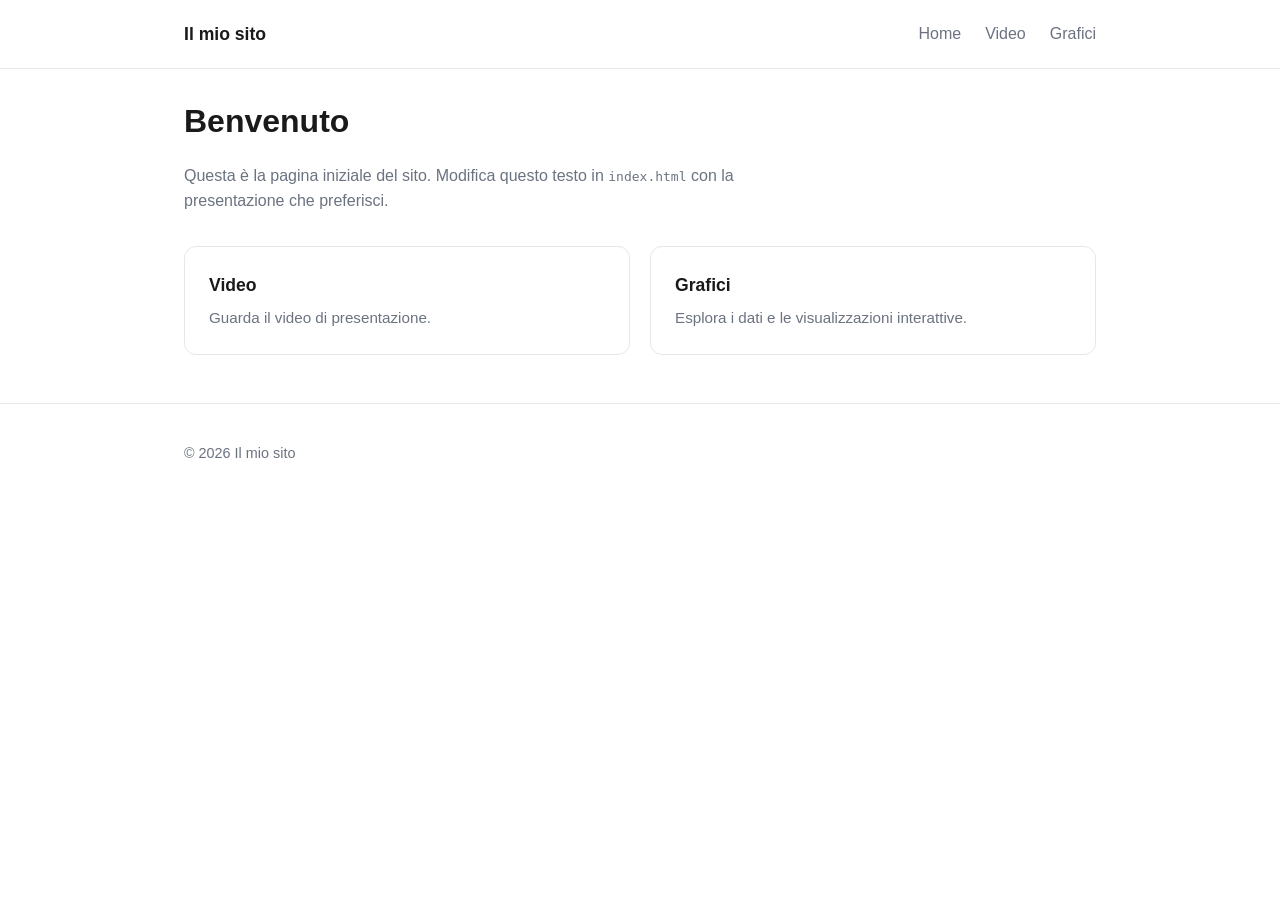
==== index.html @ 33bb8d39 "Primo commit: struttura sito" ====
<!DOCTYPE html>
<html lang="it">
<head>
  <meta charset="UTF-8">
  <meta name="viewport" content="width=device-width, initial-scale=1.0">
  <title>Il mio sito</title>
  <link rel="stylesheet" href="css/style.css">
</head>
<body>

  <header class="site-header">
    <div class="container">
      <a href="index.html" class="logo">Il mio sito</a>
      <nav>
        <ul>
          <li><a href="index.html">Home</a></li>
          <li><a href="video.html">Video</a></li>
          <li><a href="grafici.html">Grafici</a></li>
        </ul>
      </nav>
    </div>
  </header>

  <main class="container">
    <section class="hero">
      <h1>Benvenuto</h1>
      <p>
        Questa è la pagina iniziale del sito. Modifica questo testo in
        <code>index.html</code> con la presentazione che preferisci.
      </p>
      <div class="cards">
        <a class="card" href="video.html">
          <h2>Video</h2>
          <p>Guarda il video di presentazione.</p>
        </a>
        <a class="card" href="grafici.html">
          <h2>Grafici</h2>
          <p>Esplora i dati e le visualizzazioni interattive.</p>
        </a>
      </div>
    </section>
  </main>

  <footer class="site-footer">
    <div class="container">
      <p>&copy; <span id="year"></span> Il mio sito</p>
    </div>
  </footer>

  <script src="js/main.js"></script>
</body>
</html>
---- css/style.css ----
:root {
  --color-bg: #ffffff;
  --color-text: #1a1a1a;
  --color-muted: #6b7280;
  --color-accent: #2563eb;
  --color-border: #e5e7eb;
  --max-width: 960px;
}

* {
  box-sizing: border-box;
}

body {
  margin: 0;
  font-family: -apple-system, BlinkMacSystemFont, "Segoe UI", Roboto, Arial, sans-serif;
  color: var(--color-text);
  background: var(--color-bg);
  line-height: 1.6;
}

.container {
  max-width: var(--max-width);
  margin: 0 auto;
  padding: 0 1.5rem;
}

/* Header */
.site-header {
  border-bottom: 1px solid var(--color-border);
}

.site-header .container {
  display: flex;
  align-items: center;
  justify-content: space-between;
  padding-top: 1.25rem;
  padding-bottom: 1.25rem;
  flex-wrap: wrap;
  gap: 1rem;
}

.logo {
  font-weight: 700;
  font-size: 1.1rem;
  text-decoration: none;
  color: var(--color-text);
}

nav ul {
  list-style: none;
  display: flex;
  gap: 1.5rem;
  margin: 0;
  padding: 0;
}

nav a {
  text-decoration: none;
  color: var(--color-muted);
  font-weight: 500;
}

nav a:hover,
nav a.active {
  color: var(--color-accent);
}

/* Main */
main {
  padding: 3rem 1.5rem;
}

h1 {
  font-size: 2rem;
  margin-bottom: 0.5rem;
}

.hero p {
  color: var(--color-muted);
  max-width: 640px;
}

.cards {
  display: grid;
  grid-template-columns: repeat(auto-fit, minmax(220px, 1fr));
  gap: 1.25rem;
  margin-top: 2rem;
}

.card {
  display: block;
  padding: 1.5rem;
  border: 1px solid var(--color-border);
  border-radius: 12px;
  text-decoration: none;
  color: var(--color-text);
  transition: box-shadow 0.15s ease, transform 0.15s ease;
}

.card:hover {
  box-shadow: 0 4px 14px rgba(0, 0, 0, 0.08);
  transform: translateY(-2px);
}

.card h2 {
  margin: 0 0 0.4rem;
  font-size: 1.1rem;
}

.card p {
  margin: 0;
  color: var(--color-muted);
  font-size: 0.95rem;
}

/* Placeholders */
.video-placeholder,
.grafico-placeholder {
  display: flex;
  align-items: center;
  justify-content: center;
  min-height: 220px;
  border: 2px dashed var(--color-border);
  border-radius: 12px;
  color: var(--color-muted);
  margin: 1.5rem 0;
  font-size: 1.05rem;
}

.video-wrapper {
  position: relative;
  padding-bottom: 56.25%;
  height: 0;
  overflow: hidden;
  border-radius: 12px;
  margin: 1.5rem 0;
}

.video-wrapper iframe {
  position: absolute;
  top: 0;
  left: 0;
  width: 100%;
  height: 100%;
  border: 0;
}

/* Footer */
.site-footer {
  border-top: 1px solid var(--color-border);
  margin-top: 3rem;
}

.site-footer .container {
  padding: 1.5rem;
  color: var(--color-muted);
  font-size: 0.9rem;
}
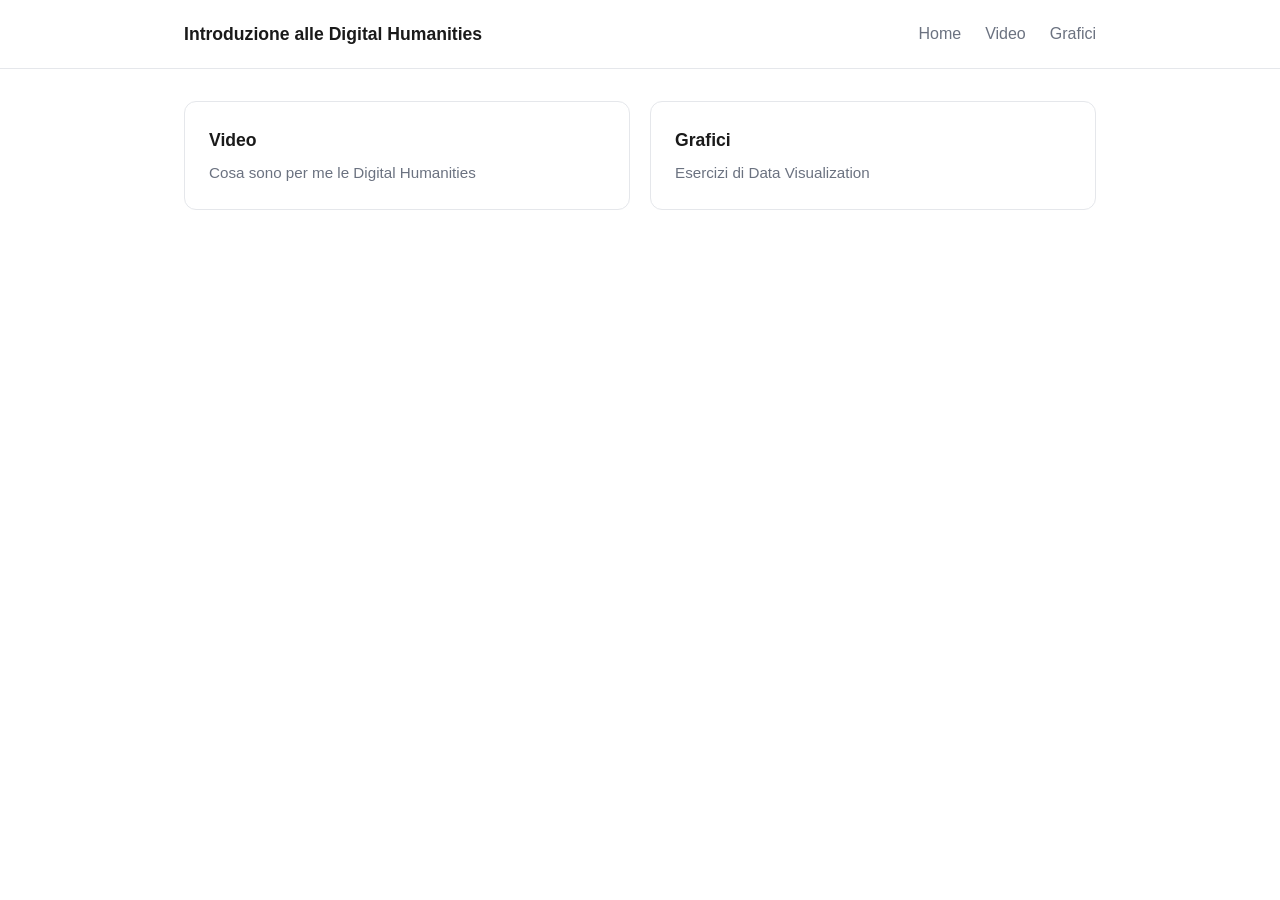
==== commit a2edd1ad: "Modifiche al layout" ====
--- a/index.html
+++ b/index.html
@@ -3,14 +3,14 @@
 <head>
   <meta charset="UTF-8">
   <meta name="viewport" content="width=device-width, initial-scale=1.0">
-  <title>Il mio sito</title>
+  <title>Introduzione alle Digital Humanities</title>
   <link rel="stylesheet" href="css/style.css">
 </head>
 <body>
 
   <header class="site-header">
     <div class="container">
-      <a href="index.html" class="logo">Il mio sito</a>
+      <a href="index.html" class="logo">Introduzione alle Digital Humanities</a>
       <nav>
         <ul>
           <li><a href="index.html">Home</a></li>
@@ -23,30 +23,19 @@
 
   <main class="container">
     <section class="hero">
-      <h1>Benvenuto</h1>
-      <p>
-        Questa è la pagina iniziale del sito. Modifica questo testo in
-        <code>index.html</code> con la presentazione che preferisci.
-      </p>
       <div class="cards">
         <a class="card" href="video.html">
           <h2>Video</h2>
-          <p>Guarda il video di presentazione.</p>
+          <p>Cosa sono per me le Digital Humanities</p>
         </a>
         <a class="card" href="grafici.html">
           <h2>Grafici</h2>
-          <p>Esplora i dati e le visualizzazioni interattive.</p>
+          <p>Esercizi di Data Visualization</p>
         </a>
       </div>
     </section>
   </main>
 
-  <footer class="site-footer">
-    <div class="container">
-      <p>&copy; <span id="year"></span> Il mio sito</p>
-    </div>
-  </footer>
-
   <script src="js/main.js"></script>
 </body>
 </html>
--- a/css/style.css
+++ b/css/style.css
@@ -146,6 +146,121 @@
   border: 0;
 }
 
+.grafico-item {
+  max-width: 800px;
+  margin: 2.5rem auto;
+}
+
+.grafico-item h2 {
+  font-size: 1.15rem;
+  margin-bottom: 0.75rem;
+}
+
+.grafico-row {
+  display: grid;
+  grid-template-columns: repeat(2, 1fr);
+  gap: 1.25rem;
+}
+
+.grafico-row > .chart-col {
+  /* impedisce ai grafici di "scappare" dalla colonna e finire impilati */
+  min-width: 0;
+}
+
+@media (max-width: 600px) {
+  .grafico-row {
+    grid-template-columns: 1fr;
+  }
+}
+
+/* "Articoli scientifici vs Articoli pubblicistici": più largo del solito,
+   per dare più spazio ai due grafici e renderli più proporzionati tra loro */
+.grafico-item--wide {
+  max-width: 960px;
+}
+
+/* "Riviste e Quotidiani": altezza limitata con scorrimento verticale,
+   così i due grafici affiancati restano della stessa altezza anche se
+   uno dei due è molto più lungo dell'altro */
+.chart-box--scroll {
+  max-height: 480px;
+  overflow-y: auto;
+}
+
+/* Grafici: il box non ha più alcun comportamento di click — l'ingrandimento
+   è delegato esclusivamente al pulsante .chart-expand-btn qui sotto, così
+   il grafico resta libero di gestire i propri click interni (drill-down, ecc.) */
+.chart-box {
+  border-radius: 12px;
+  overflow: hidden;
+}
+
+.chart-expand-btn {
+  display: inline-flex;
+  align-items: center;
+  gap: 0.35rem;
+  margin-top: 0.6rem;
+  padding: 0.4rem 0.85rem;
+  border: 1px solid var(--color-border);
+  border-radius: 20px;
+  background: #fff;
+  color: var(--color-text);
+  font-size: 0.82rem;
+  font-family: inherit;
+  cursor: pointer;
+  transition: background 0.15s ease, border-color 0.15s ease;
+}
+
+.chart-expand-btn:hover {
+  background: #f3f4f6;
+  border-color: #cbd5e1;
+}
+
+/* Modale di ingrandimento */
+.chart-modal {
+  display: none;
+  position: fixed;
+  inset: 0;
+  background: rgba(15, 15, 15, 0.8);
+  z-index: 1000;
+  align-items: center;
+  justify-content: center;
+  padding: 2rem;
+}
+
+.chart-modal.open {
+  display: flex;
+}
+
+.chart-modal-inner {
+  position: relative;
+  background: #fff;
+  border-radius: 14px;
+  padding: 2.25rem 1.5rem 1.5rem;
+  max-width: 1100px;
+  width: 100%;
+  max-height: 90vh;
+  overflow: auto;
+}
+
+.chart-modal-close {
+  position: absolute;
+  top: 0.75rem;
+  right: 0.75rem;
+  width: 32px;
+  height: 32px;
+  border-radius: 50%;
+  border: none;
+  background: var(--color-border);
+  cursor: pointer;
+  font-size: 1rem;
+  line-height: 1;
+}
+
+.chart-modal-close:hover {
+  background: #d1d5db;
+}
+
 /* Footer */
 .site-footer {
   border-top: 1px solid var(--color-border);
